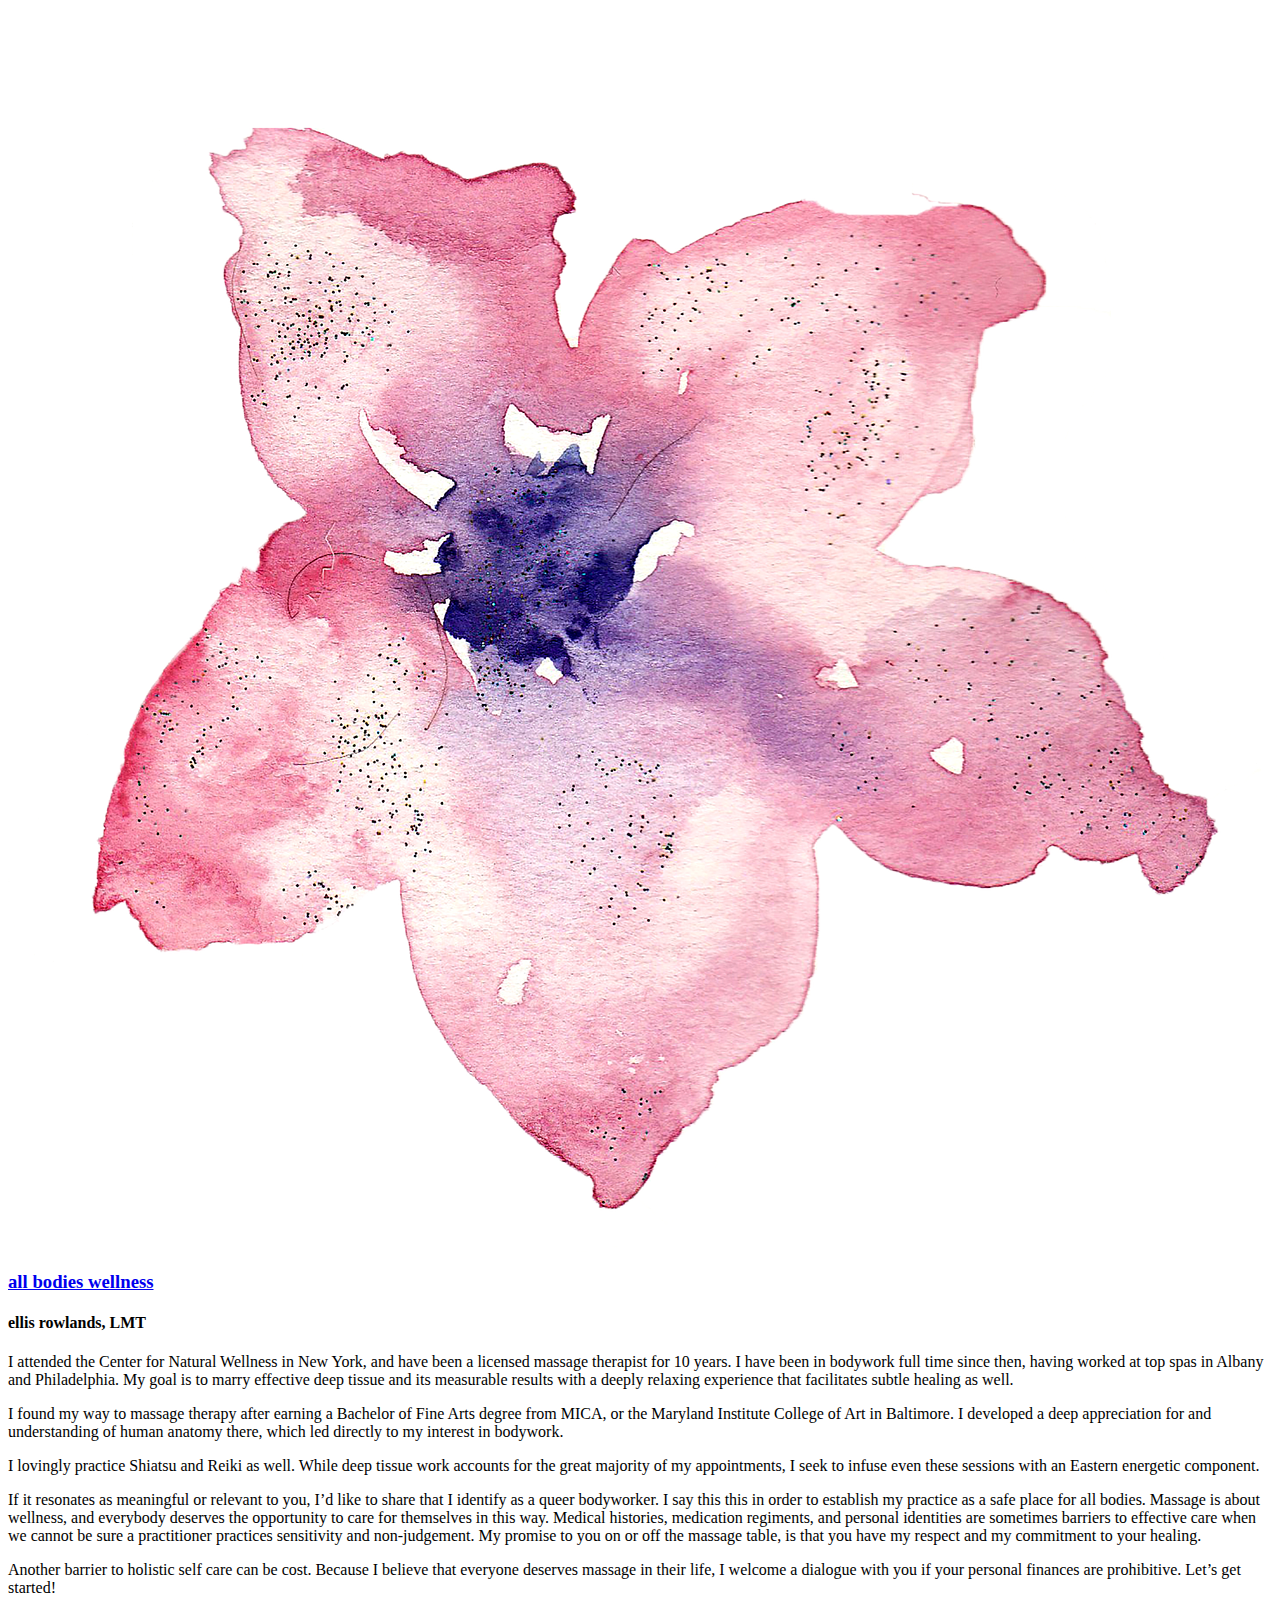
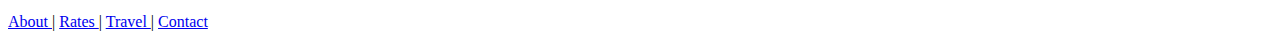
==== about.html @ 226737c7 "All Bodies Wellness" ====
<html lang="en">

<meta name="viewport" content="width=device-width, initial-scale=1">

<body>
<head>

	<link href="https://fonts.googleapis.com/css?family=Quicksand&display=swap" rel="stylesheet">
	<link href="https://fonts.googleapis.com/css?family=League+Script&display=swap" rel="stylesheet">
	
	<title> About </title>
	<link rel="stylesheet" href="style.css">
</head>
<div class="container">
	<img src="images/bkg4.png" id=ink class="selectDisable"> 

	<div id=title class="selectDisable">
		<a href="index.html"><h3>  all bodies wellness </h3></a> <h4> ellis rowlands, LMT </h2>
	</div>
	
	<div id=ct1>
	
	<p>I attended the Center for Natural Wellness in New York, and have been a licensed massage
therapist for 10 years. I have been in bodywork full time since then, having worked at top spas
in Albany and Philadelphia. My goal is to marry effective deep tissue and its measurable results
with a deeply relaxing experience that facilitates subtle healing as well.
	<p>I found my way to massage therapy after earning a Bachelor of Fine Arts degree from MICA, or
the Maryland Institute College of Art in Baltimore. I developed a deep appreciation for and
understanding of human anatomy there, which led directly to my interest in bodywork.
	<p>I lovingly practice Shiatsu and Reiki as well. While deep tissue work accounts for the great
majority of my appointments, I seek to infuse even these sessions with an Eastern energetic
component.
	<p>If it resonates as meaningful or relevant to you, I’d like to share that I identify as a queer
bodyworker. I say this this in order to establish my practice as a safe place for all bodies.
Massage is about wellness, and everybody deserves the opportunity to care for themselves in
this way. Medical histories, medication regiments, and personal identities are sometimes
barriers to effective care when we cannot be sure a practitioner practices sensitivity and
non-judgement. My promise to you on or off the massage table, is that you have my respect and
my commitment to your healing.
	<p>Another barrier to holistic self care can be cost. Because I believe that everyone deserves
massage in their life, I welcome a dialogue with you if your personal finances are prohibitive.
Let’s get started!
	
	</div>

	<div id=nav>
		<a href="about.html"> About </a>| 
		<a href="rates.html">Rates </a>  |
		<a href="travel.html">Travel </a>  |
		<a href="contact.html">Contact </a> 
	</div>
</div>
</body>
</html>
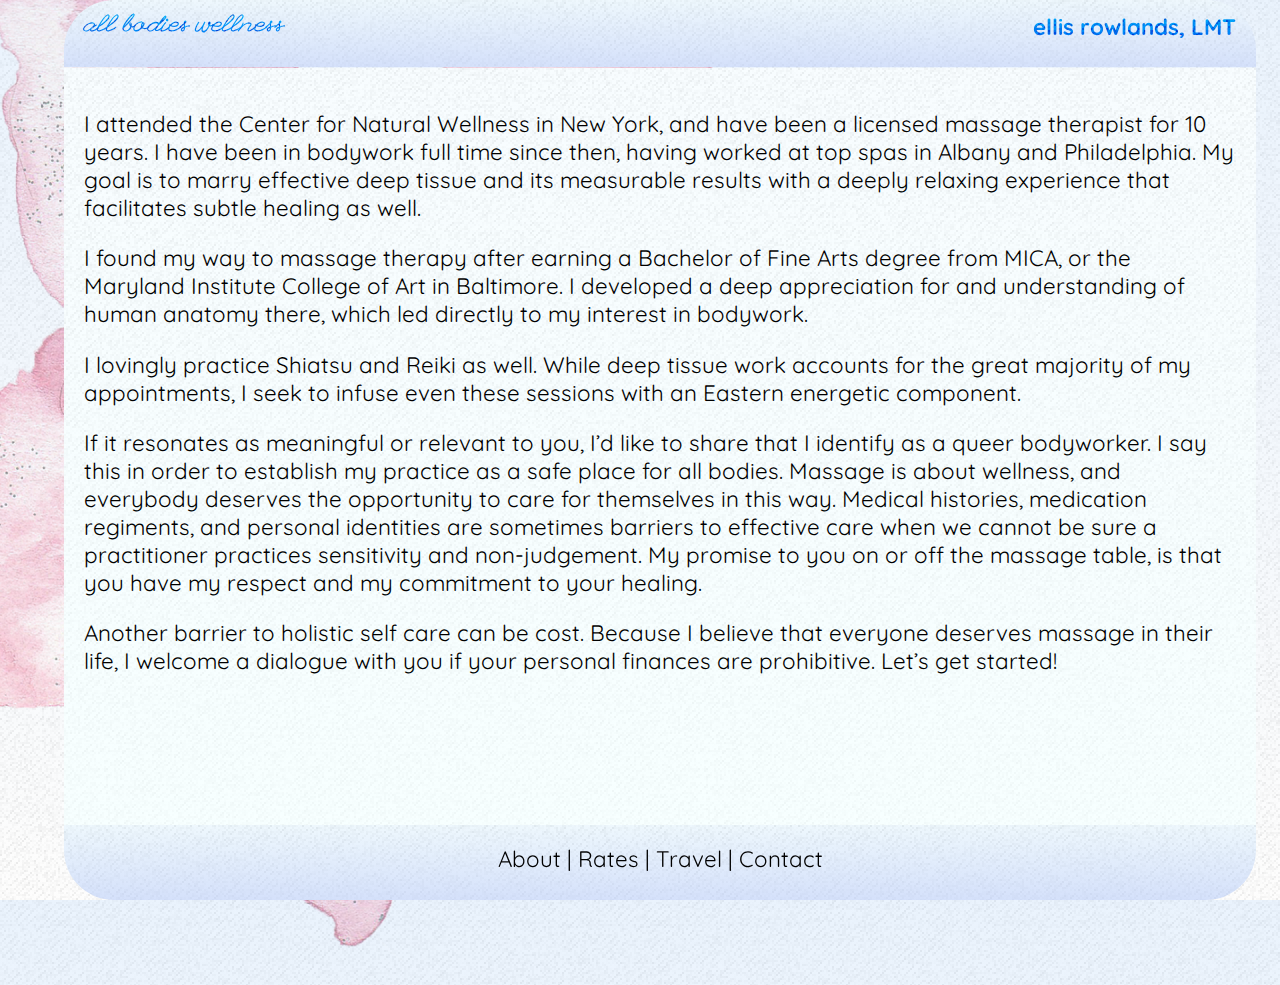
==== commit b74517a3: "Update about.html" ====
--- a/about.html
+++ b/about.html
@@ -31,7 +31,7 @@
 majority of my appointments, I seek to infuse even these sessions with an Eastern energetic
 component.
 	<p>If it resonates as meaningful or relevant to you, I’d like to share that I identify as a queer
-bodyworker. I say this this in order to establish my practice as a safe place for all bodies.
+bodyworker. I say this in order to establish my practice as a safe place for all bodies.
 Massage is about wellness, and everybody deserves the opportunity to care for themselves in
 this way. Medical histories, medication regiments, and personal identities are sometimes
 barriers to effective care when we cannot be sure a practitioner practices sensitivity and
@@ -51,4 +51,4 @@
 	</div>
 </div>
 </body>
-</html>+</html>
--- a/style.css
+++ b/style.css
@@ -0,0 +1,207 @@
+html{
+	height: 100%;
+	margin: 0;
+	padding: 0;
+}
+
+
+body {
+	min-height: 100%;
+    margin: 0;
+	padding: 0;
+    background-repeat: no-repeat;
+    background-attachment: fixed;
+	overflow: hidden;
+	font-size: 16px;
+	background:linear-gradient(0deg,rgba(239, 236, 230, 0.11)  ,rgba(185, 215, 248, 0.3)),url("images/bkg2.png");
+	font-family: 'Quicksand', sans-serif;
+	text-align: center;
+	
+}
+
+h1 {
+	font-size: 4em;
+	font-family: 'League Script', cursive;
+	color: #00275F;
+	margin-top:0em;
+	margin-bottom:0em;
+	font-weight: bold;
+	mix-blend-mode: color-burn;
+	pointer-events: none;
+	
+}
+
+h2 {
+	font-family: 'Quicksand', sans-serif;
+	font-size: 2.2em;
+	color: #00275F;
+	mix-blend-mode: color-burn;
+	margin-top:0em;
+	margin-bottom:0em;
+	pointer-events: none;
+	
+}
+
+h3 {
+	font-size: 1.1em;
+	font-family: 'League Script', cursive;
+	color: #00275F;
+	margin-top:0em;
+	margin-bottom:0em;
+	font-weight: bold;
+	mix-blend-mode: color-burn;
+	pointer-events: none;
+	
+}
+
+h4 {
+	font-family: 'Quicksand', sans-serif;
+	font-size: 1em;
+	color: #00275F;
+	mix-blend-mode: color-burn;
+	margin-top:0em;
+	margin-bottom:0em;
+	pointer-events: none;
+	
+}
+
+
+
+div {
+	overflow: hidden;
+	min-height:5%;
+	margin: 0 auto;
+	
+  /*
+	
+  border: 6px solid #949599;
+  background-color: #F9CCCC;
+  background: url("images/bkg1.png");
+  
+  /*
+  height: 100px;
+  margin: 20px;
+  padding: 20px;
+  width: 400px;
+  */
+}
+
+#container {
+	width: 100%;
+	height: 100%;
+	position: relative;
+	overflow: hidden;
+}
+
+#er{
+	position: absolute;
+	overflow: hidden;
+	top: 30%;
+	width: 90%;
+	left: 5%;
+}
+
+#nav{
+	position: fixed;
+	border-radius: 0px 0px 50px 50px; 
+	padding: 20px; 
+	padding-bottom: 1px;
+	bottom: 0;
+	left: 5%;
+	width: 90%;
+	height: 6%;
+	background:linear-gradient(0deg,rgba(185, 205, 248, 0.6),rgba(185, 225, 248, 0.24)),url(../images/bkg2.png);
+	font-size: 1.4em
+}
+
+#navhp{
+	position: fixed;
+	border-radius: 50px 50px 0px 0px; 
+	padding: 20px; 
+	padding-bottom: 1px;
+	bottom: 0;
+	left: 5%;
+	width: 90%;
+	height: 6%;
+	background:linear-gradient(0deg,rgba(185, 205, 248, 0.6),rgba(185, 225, 248, 0.24)),url(../images/bkg2.png);
+	font-size: 1.4em
+}
+
+#ct1{
+	position: absolute;
+	overflow: auto;
+	padding: 20px; 
+	padding-bottom: -15%;
+	top: 7.5%;
+	left: 5%;
+	width: 90%;
+	height: 80.3%;
+	background:linear-gradient(0deg,rgba(241, 255, 255, 0.6),rgba(225, 245, 255, 0.24)),url(../images/bkg2.png);
+	font-size: 1.4em;
+	text-align: left;
+}
+
+#title{
+	display: flex;
+	justify-content: space-between;
+	position: fixed;
+	border-radius: 50px 50px 0px 0px;
+	padding: 20px;
+	padding-top: 1%;
+	padding-bottom: 0px;
+	top: 0;
+	left: 5%;
+	width: 90%;
+	height: 6%;
+	background:linear-gradient(0deg,rgba(185, 205, 248, 0.6),rgba(185, 225, 248, 0.24)),url(../images/bkg2.png);
+	font-size: 1.4em
+}
+
+a{
+	color: inherit;
+	text-decoration: none;
+	
+}
+
+a:hover{
+	font-weight: bold;
+}
+
+#ink{
+
+	width: 90%;
+	height: auto;
+	position: absolute;
+	left: -15%;
+	top: -15%;
+	opacity: 0.4;
+	pointer-events: none;	
+		/*
+	-webkit-mask-image: url(../images/bkg1.png);
+	-o-mask-image: url(../images/bkg2.png);
+	-moz-mask-image: url(../images/bkg2.png);
+	mask-image: url(../images/bkg2.png);
+	
+
+	transform: rotate(70deg);
+	-webkit-filter: invert(40%) grayscale(100%) brightness(40%) sepia(100%) hue-rotate(-50deg) saturate(400%) contrast(2);
+    filter: grayscale(100%) brightness(40%) sepia(100%) hue-rotate(-50deg) saturate(600%) contrast(0.8);
+*/
+}
+
+.selectDisable {
+    -webkit-user-select: none;
+    -khtml-user-select: none;
+    -moz-user-select: none;
+    -o-user-select: none;
+	user-select: none;
+}
+
+.selectEnable { 
+    -webkit-user-select: text;
+    -khtml-user-select: text;
+    -moz-user-select: text;
+    -o-user-select: text;
+    user-select: text;
+}
+
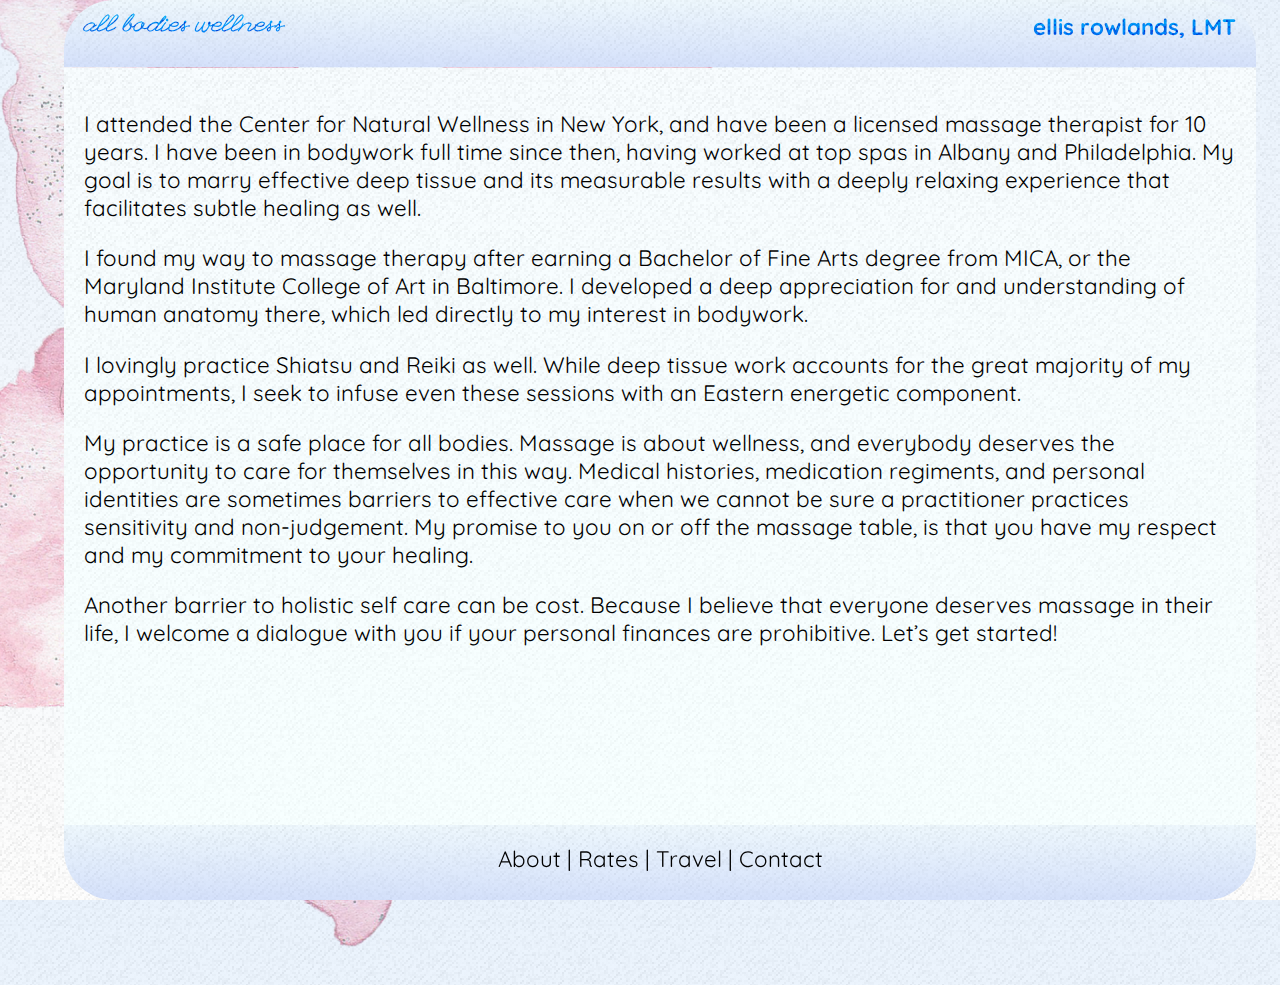
==== commit b7170d54: "Update about.html" ====
--- a/about.html
+++ b/about.html
@@ -30,8 +30,7 @@
 	<p>I lovingly practice Shiatsu and Reiki as well. While deep tissue work accounts for the great
 majority of my appointments, I seek to infuse even these sessions with an Eastern energetic
 component.
-	<p>If it resonates as meaningful or relevant to you, I’d like to share that I identify as a queer
-bodyworker. I say this in order to establish my practice as a safe place for all bodies.
+	<p>My practice is a safe place for all bodies.
 Massage is about wellness, and everybody deserves the opportunity to care for themselves in
 this way. Medical histories, medication regiments, and personal identities are sometimes
 barriers to effective care when we cannot be sure a practitioner practices sensitivity and
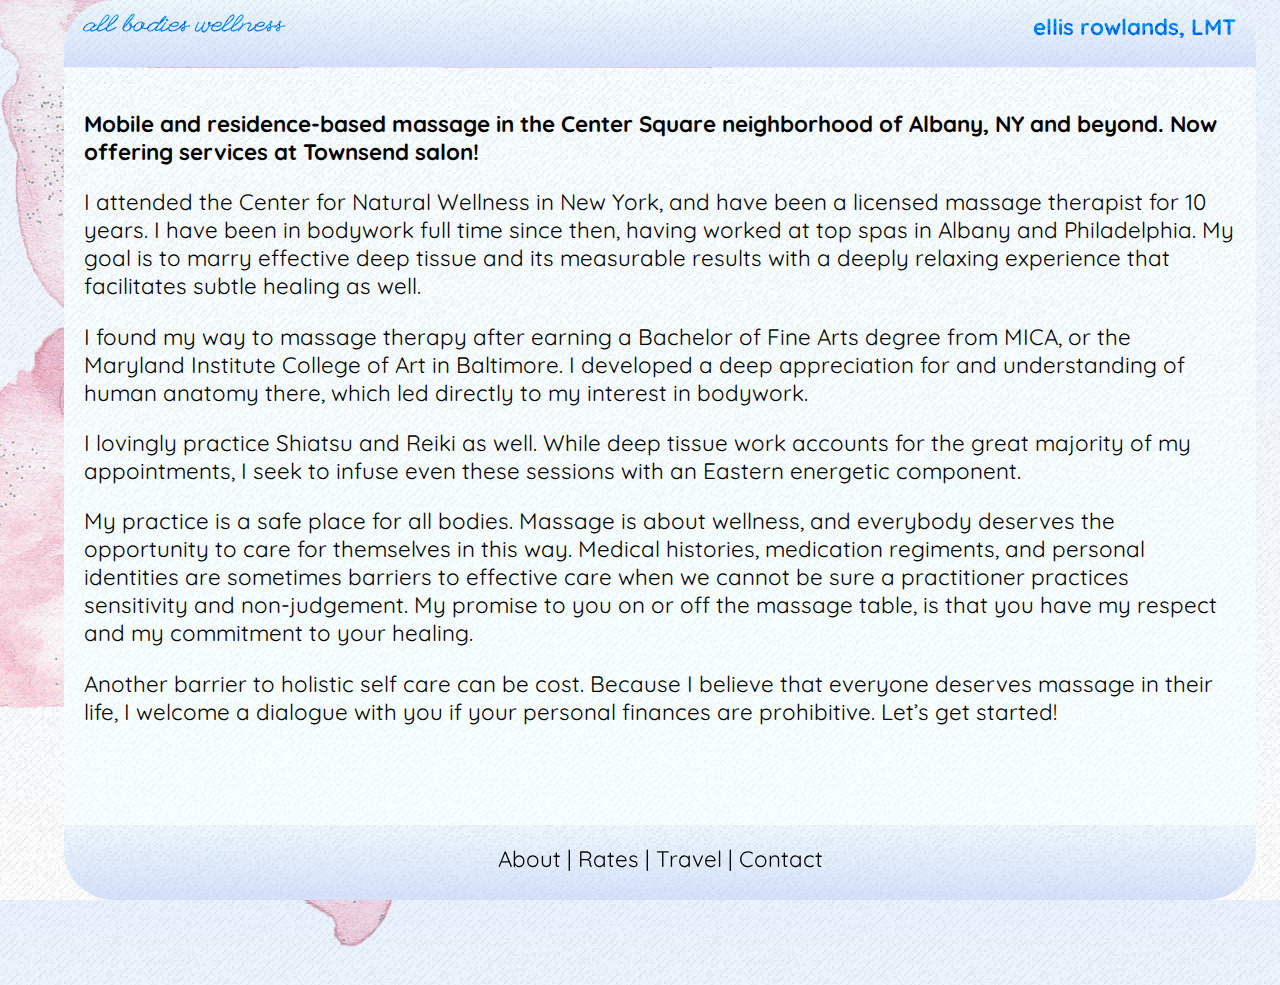
==== commit bb5dcb9c: "Update about.html" ====
--- a/about.html
+++ b/about.html
@@ -19,7 +19,7 @@
 	</div>
 	
 	<div id=ct1>
-	
+	<p><b>Mobile and residence-based massage in the Center Square neighborhood of Albany, NY and beyond. Now offering services at Townsend salon!</b>
 	<p>I attended the Center for Natural Wellness in New York, and have been a licensed massage
 therapist for 10 years. I have been in bodywork full time since then, having worked at top spas
 in Albany and Philadelphia. My goal is to marry effective deep tissue and its measurable results
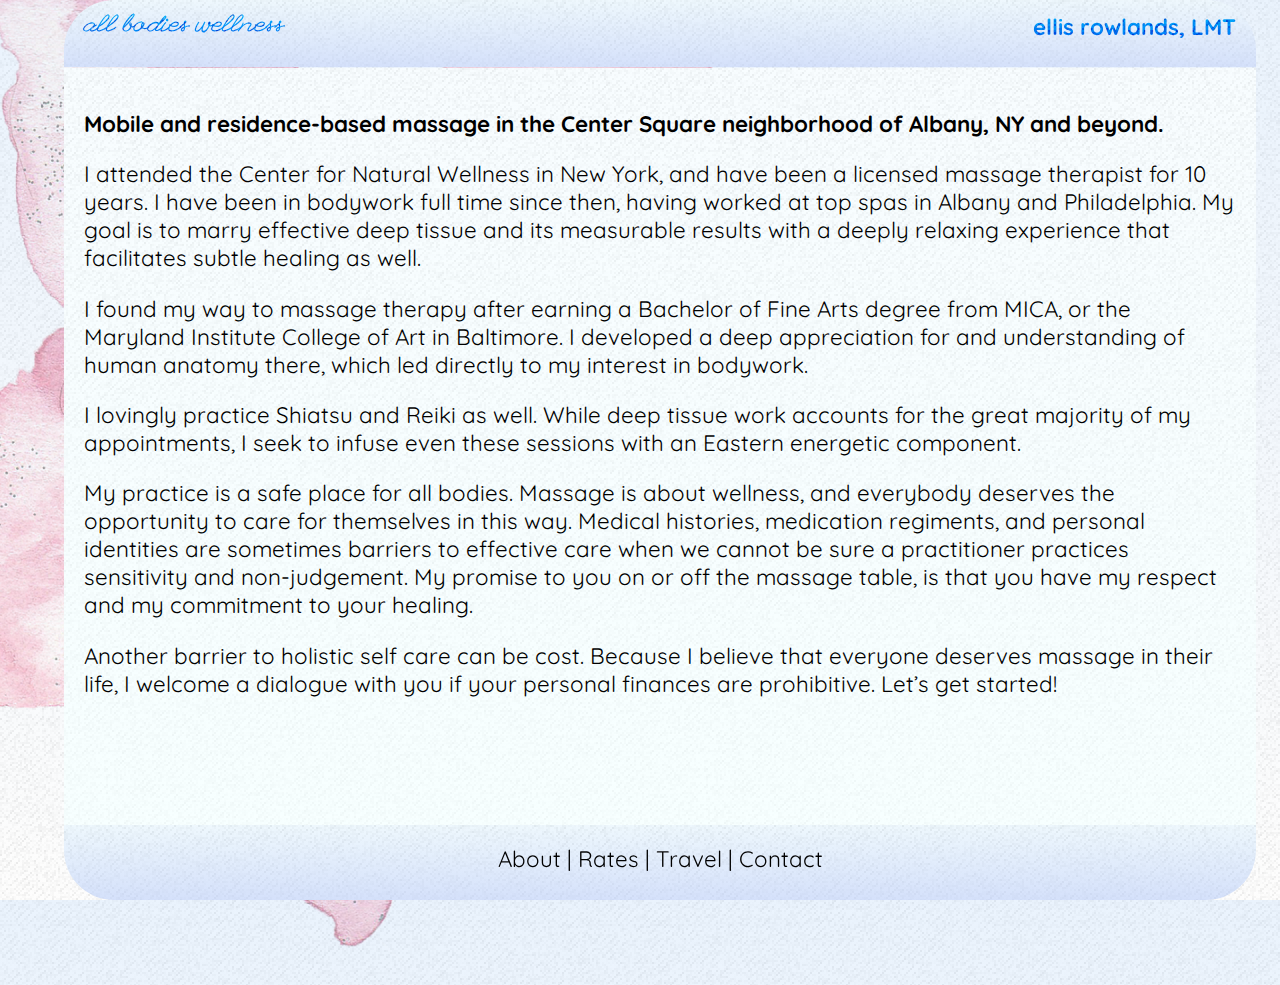
==== commit 1e825dd2: "Update about.html" ====
--- a/about.html
+++ b/about.html
@@ -19,7 +19,7 @@
 	</div>
 	
 	<div id=ct1>
-	<p><b>Mobile and residence-based massage in the Center Square neighborhood of Albany, NY and beyond. Now offering services at Townsend salon!</b>
+	<p><b>Mobile and residence-based massage in the Center Square neighborhood of Albany, NY and beyond.</b>
 	<p>I attended the Center for Natural Wellness in New York, and have been a licensed massage
 therapist for 10 years. I have been in bodywork full time since then, having worked at top spas
 in Albany and Philadelphia. My goal is to marry effective deep tissue and its measurable results
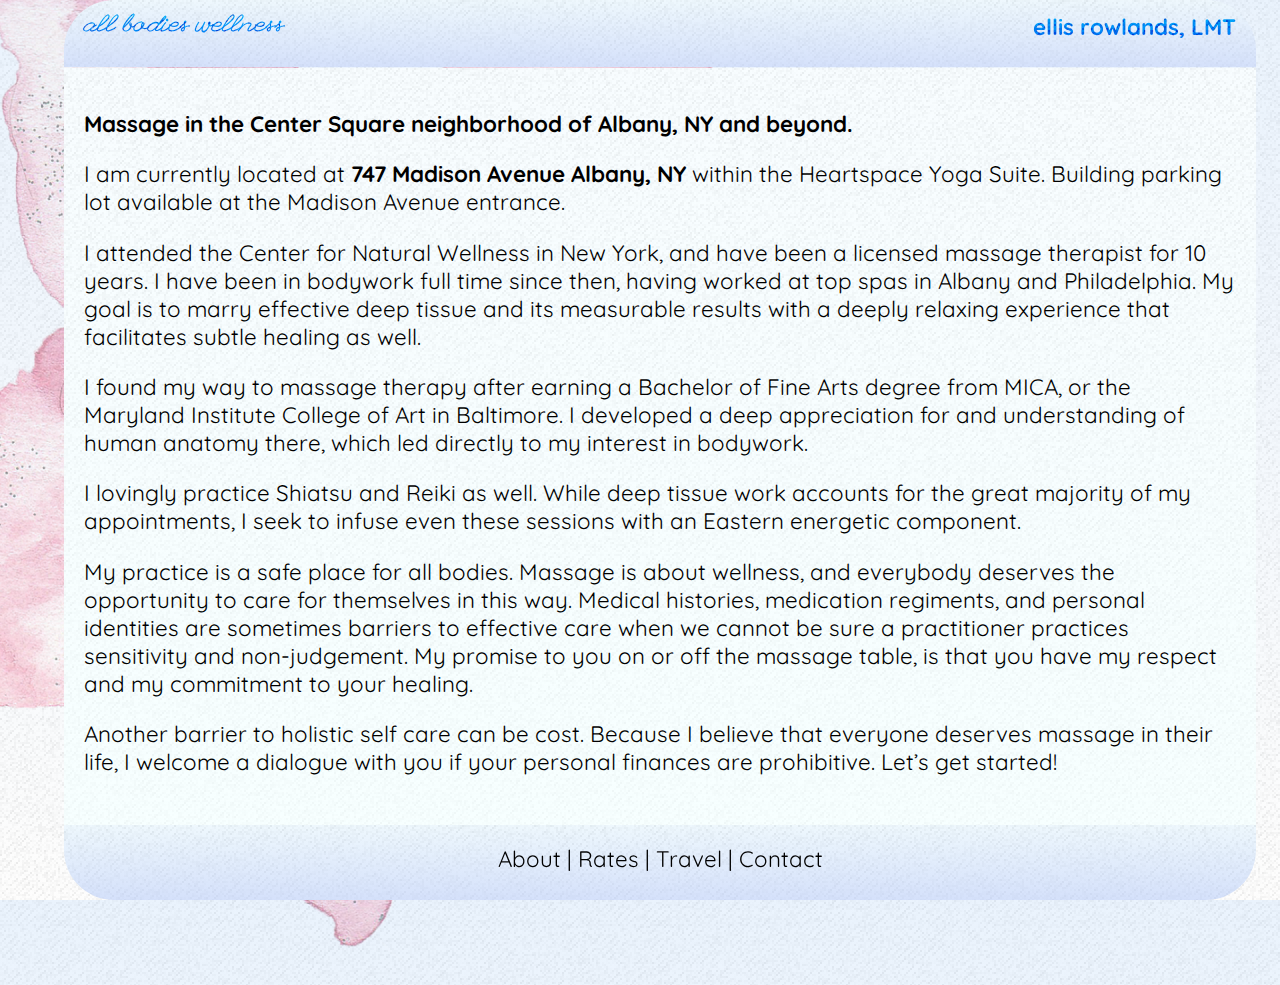
==== commit 7980aa04: "Update about.html" ====
--- a/about.html
+++ b/about.html
@@ -19,7 +19,8 @@
 	</div>
 	
 	<div id=ct1>
-	<p><b>Mobile and residence-based massage in the Center Square neighborhood of Albany, NY and beyond.</b>
+	<p><b>Massage in the Center Square neighborhood of Albany, NY and beyond.</b>
+	<p>I am currently located at <b>747 Madison Avenue Albany, NY</b> within the Heartspace Yoga Suite. Building parking lot available at the Madison Avenue entrance.
 	<p>I attended the Center for Natural Wellness in New York, and have been a licensed massage
 therapist for 10 years. I have been in bodywork full time since then, having worked at top spas
 in Albany and Philadelphia. My goal is to marry effective deep tissue and its measurable results
